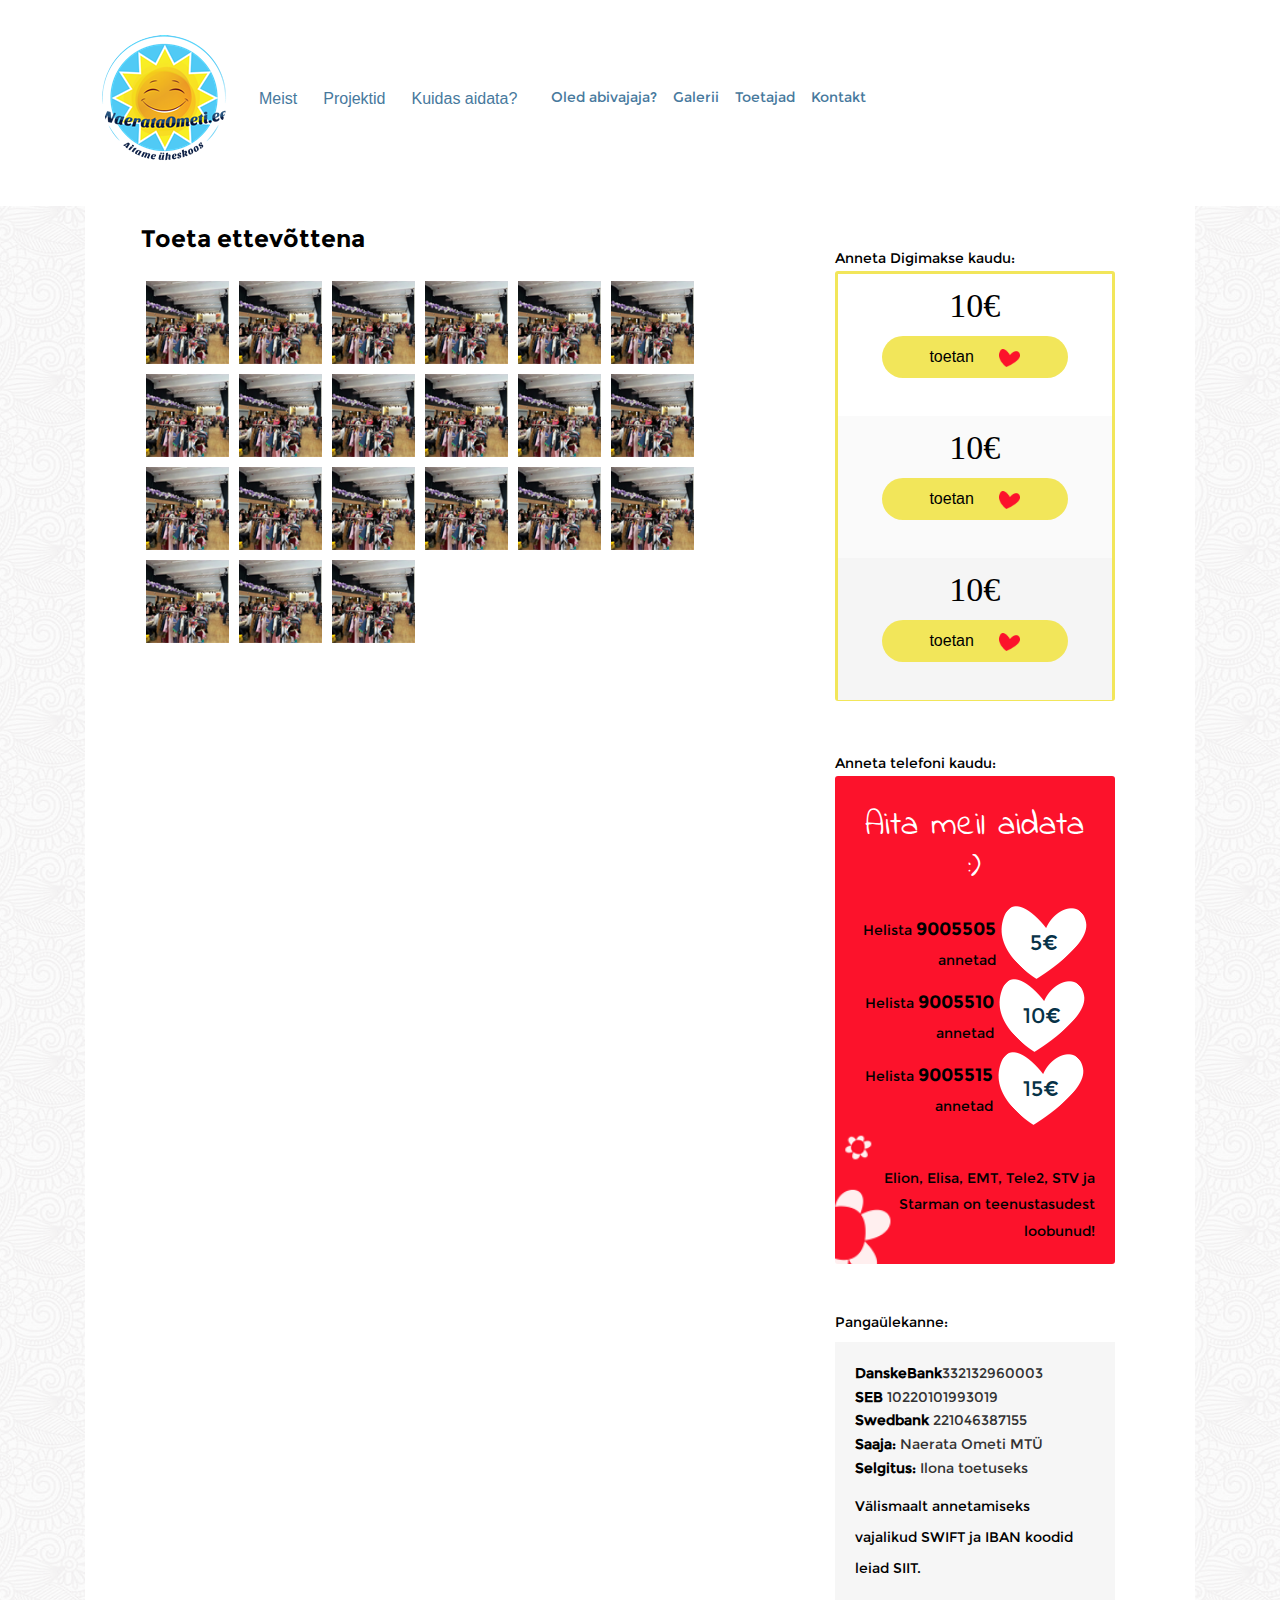
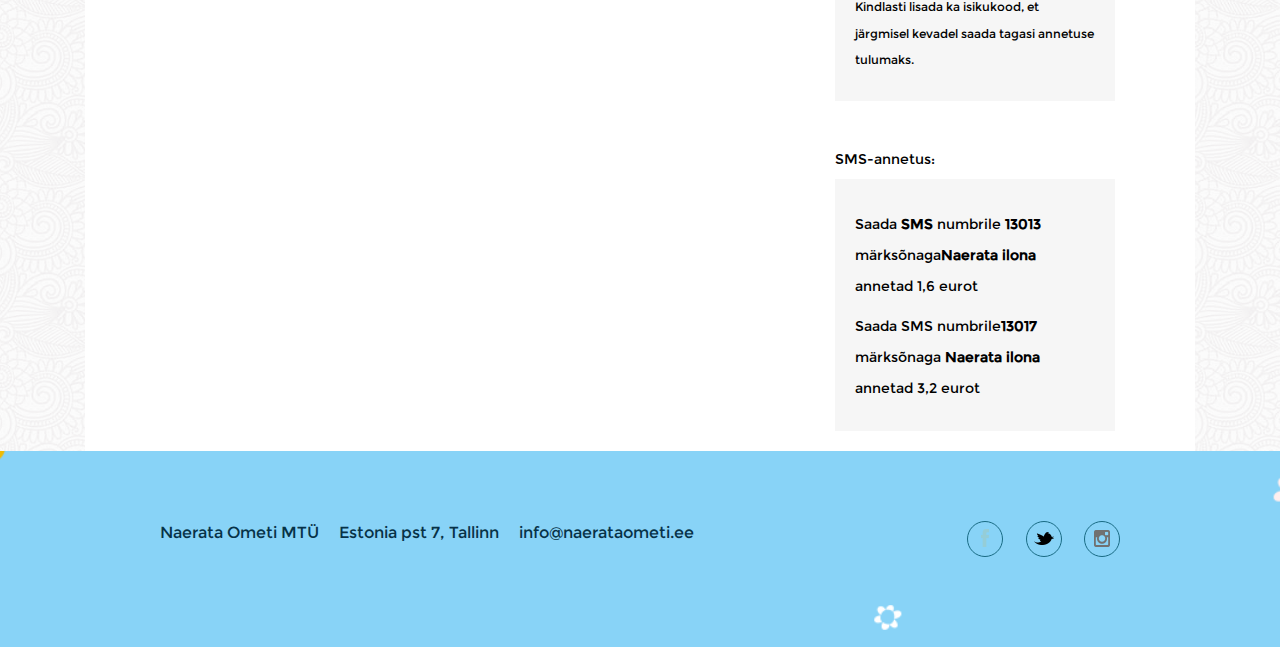
==== galerii.html @ 1d397ecc "fix" ====
<!DOCTYPE html>
<html lang="en">
<head>
    <meta charset="utf-8">
    <meta name="viewport" content="width=device-width, initial-scale=1, shrink-to-fit=no">
    <meta name="description" content="">
    <meta name="author" content="">
    <title>galerii</title>

    <!-- Bootstrap core CSS -->
    <link href="vendor/bootstrap/css/bootstrap.min.css" rel="stylesheet">
    <!-- Font Awesome -->
    <link rel="stylesheet" href="https://use.fontawesome.com/releases/v5.3.1/css/all.css"
          integrity="sha384-mzrmE5qonljUremFsqc01SB46JvROS7bZs3IO2EmfFsd15uHvIt+Y8vEf7N7fWAU" crossorigin="anonymous">
    <!-- Main CSS -->
    <link href="css/style.css" rel="stylesheet">
</head>

<body>

<nav class="navbar navbar-expand-lg navbar-light">
    <a class="navbar-brand" href="#"><img src="images/logo.png"></a>
    <button class="navbar-toggler" type="button" data-toggle="collapse" data-target="#navbarSupportedContent" aria-controls="navbarSupportedContent" aria-expanded="false" aria-label="Toggle navigation">
        <span class="navbar-toggler-icon"></span>
    </button>

    <div class="collapse navbar-collapse" id="navbarSupportedContent">
        <ul class="navbar-nav mr-auto">

            <li class="nav-item dropdown ">
                <a class="dropbtn">Meist<i class="fa fa-caret-down"></i></a>
                <ul class="dropdown-content" aria-labelledby="navbarDropdown1">
                    <li> <a class="dropdown-item" href="#">Typi non habent </a></li>
                    <li><a class="dropdown-item" href="#">Typi non habent </a></li>

                </ul>
            </li>
            <li class="nav-item dropdown">
                <a class="dropbtn">Projektid<i class="fa fa-caret-down"></i></a>
                <ul class="dropdown-content" aria-labelledby="navbarDropdown2">
                    <li> <a class="dropdown-item" href="#">Typi non habent </a></li>
                    <li><a class="dropdown-item" href="#">Typi non habent </a></li>
                </ul>
            </li>
            <li class="nav-item dropdown">
                <a class="dropbtn">Kuidas aidata?<i class="fa fa-caret-down"></i></a>
                <ul class="dropdown-content" aria-labelledby="navbarDropdown">
                    <li> <a class="dropdown-item" href="#">Typi non habent </a></li>
                    <li><a class="dropdown-item" href="#">Typi non habent </a></li>

                </ul>
            </li>
            <li class="nav-item">
                <a class="nav-link" href="oled.html">  Oled abivajaja? </a>
            </li>
            <li class="nav-item">
                <a class="nav-link" href="galerii.html">Galerii </a>
            </li>
            <li class="nav-item">
                <a class="nav-link" href="#">Toetajad</a>
            </li>
            <li class="nav-item">
                <a class="nav-link" href="kontakt.html">Kontakt</a>
            </li>
        </ul>
    </div>
</nav>


<section class="h_section">
    <div class="container">

        <div class="h-section2">
            <div class="box_first">


                <div class="h-sectn_oled-left">
                    <h2>Toeta ettevõttena</h2>
                    <div class="image_line row">

                        <div class="toeta_image" data-toggle="modal" data-target="#myModal">

                        <img src="images/l.png">
                            <div class="image_opasity">
                    </div>
                        </div>
                        <div class="toeta_image">
                            <img src="images/l.png">
                        </div>
                        <div class="toeta_image">
                        <img src="images/l.png">
                    </div>
                        <div class="toeta_image">
                        <img src="images/l.png">
                    </div>
                        <div class="toeta_image">
                        <img src="images/l.png">
                    </div>
                        <div class="toeta_image">
                        <img src="images/l.png">
                    </div>
                        <div class="toeta_image">
                        <img src="images/l.png">
                    </div>
                        <div class="toeta_image">
                        <img src="images/l.png">
                    </div>
                        <div class="toeta_image">
                        <img src="images/l.png">
                    </div>
                        <div class="toeta_image">
                        <img src="images/l.png">
                    </div>
                        <div class="toeta_image">
                        <img src="images/l.png">
                    </div>
                        <div class="toeta_image">
                            <img src="images/l.png">
                        </div>
                        <div class="toeta_image">
                            <img src="images/l.png">
                        </div>
                        <div class="toeta_image">
                            <img src="images/l.png">
                        </div>
                        <div class="toeta_image">
                            <img src="images/l.png">
                        </div>
                        <div class="toeta_image">
                            <img src="images/l.png">
                        </div>
                        <div class="toeta_image">
                            <img src="images/l.png">
                        </div>
                        <div class="toeta_image">
                            <img src="images/l.png">
                        </div>
                        <div class="toeta_image">
                            <img src="images/l.png">
                        </div>
                        <div class="toeta_image">
                            <img src="images/l.png">
                        </div>
                        <div class="toeta_image">
                            <img src="images/l.png">
                        </div>

                    </div>

                </div>

                <aside class="h-sectn_digimakse-right">
                    <p>Anneta Digimakse kaudu:</p>
                    <div class="box_right">
                        <div class="price">
                            <p>10€</p>
                            <button  data-toggle="modal" data-target="#exampleModalCenter">toetan<img src="images/heart.png"></button>
                        </div>
                        <div class="price2">
                            <p>10€</p>
                            <button>toetan<img src="images/heart.png"> </button>
                        </div>
                        <div class="price3">
                            <p>10€</p>
                            <button>toetan<img src="images/heart.png"></button>
                        </div>
                    </div>
                    <p>Anneta telefoni kaudu:</p>
                    <div class="h-sectn2-1-right">
                        <h3>Aita meil aidata :)</h3>
                        <div class="h-sect1-2_price">
                            <p>Helista <span>9005505</span><br>
                                annetad</p>
                            <div class="h-sect1-2__price">
                                5€
                            </div>
                        </div>
                        <div class="h-sect1-2_price">
                            <p>Helista <span>9005510</span><br>
                                annetad</p>
                            <div class="h-sect1-2__price">
                                10€
                            </div>
                        </div>
                        <div class="h-sect1-2_price">
                            <p>Helista <span>9005515</span><br>
                                annetad</p>
                            <div class="h-sect1-2__price">
                                15€
                            </div>
                        </div>
                        <p>Elion, Elisa, EMT, Tele2, STV ja<br> Starman on teenustasudest<br> loobunud!</p>
                    </div>
                    <div class="code_box">
                        <p>Pangaülekanne:</p>
                        <div class="bank">
                            <div class="banks_text">
                                <span> DanskeBank</span>332132960003<br/>
                                <span>SEB </span>10220101993019<br/>
                                <span>Swedbank </span>221046387155<br/>
                                <span>Saaja:</span> Naerata Ometi MTÜ<br/>
                                <span> Selgitus:</span> Ilona toetuseks<br/>

                                <p> Välismaalt annetamiseks vajalikud SWIFT ja IBAN koodid leiad SIIT.</p>

                                <p class="small">Kindlasti lisada ka isikukood, et järgmisel kevadel saada tagasi annetuse tulumaks.</p>
                            </div>
                        </div>
                    </div>
                    <div class="code_box">
                        <p>SMS-annetus:</p>
                        <div class="bank">
                            <div class="banks_text">
                                <p>Saada<span> SMS</span> numbrile <span>13013</span>
                                    märksõnaga<span>Naerata ilona</span>
                                    annetad 1,6 eurot</p>

                                <p> Saada SMS numbrile<span>13017</span>
                                    märksõnaga<span> Naerata ilona</span>
                                    annetad 3,2 eurot</p>
                            </div>
                        </div>
                    </div>
                </aside>

            </div>
        </div>
    </div>

    </div>
</section>






<footer class="f_bg">
    <div class="container">
        <div class="row">
            <div class="col-md-8 col-sm-12">
                <div class="f_info">
                    <ul>
                        <li>Naerata Ometi MTÜ</li>
                        <li>Estonia pst 7, Tallinn</li>
                        <li>info@naerataometi.ee</li>
                    </ul>
                </div>
            </div>
            <div class="col-md-4 col-sm-12">
                <div class="f_social">
                    <ul class="list-inline">
                        <li class="list-inline-item"><a href="#"><img src="images/fb.png" alt="facebook"></a></li>
                        <li class="list-inline-item"><a href="#"><img src="images/tw.png" alt="twitter"></a></li>
                        <li class="list-inline-item"><a href="#"><img src="images/inst.png" alt="instagram"></a></li>
                    </ul>
                </div>
            </div>
        </div>
    </div>
</footer>


<!-- Modal -->
<div class="modal fade" id="exampleModalCenter" tabindex="-1" role="dialog" aria-labelledby="exampleModalCenterTitle" aria-hidden="true">
    <div class="modal-dialog modal-dialog-centered" role="document">
        <div class="modal-content">
            <div class="modal-header">
                <h5 class="modal-title" id="exampleModalLongTitle"></h5>
                <button type="button" class="close" data-dismiss="modal" aria-label="Close">
                    <span aria-hidden="true">&times;</span>
                </button>
            </div>
            <div class="modal-body">
                <div class="modals_input">
                    <div class="input_toetan">
                        <label>Millist projekti soovite toetada?:</label>
                        <select>
                            <option value="volvo">Toetan MTÜ üldist tegevust</option>
                            <option value="saab">....</option>
                            <option value="mercedes">.....</option>
                        </select>
                        <label>Ettevõtte juriidiline nimi?:</label>
                        <input type="text" class="form-control" placeholder="">
                        <label>Kontaktisik:</label>
                        <input type="text" class="form-control" placeholder="">
                        <label>Telefon:</label>
                        <input type="text" class="form-control" placeholder="">

                    </div>

                    <div class="input_toetan">
                        <label>Summa millega soovite toetada?:</label>
                        <select>
                            <option value="volvo">50 € + Logo kodulehel</option>
                            <option value="saab">....</option>
                            <option value="mercedes">.....</option>
                        </select>

                        <label>Ettevõtte juriidiline aadress?:</label>
                        <input type="text" class="form-control" placeholder="">
                        <label>E-mail:</label>
                        <input type="text" class="form-control" placeholder="">
                        <label>Kui soovite saada lisainfot,
                            siis kirjutage siia küsimused:</label>
                        <textarea></textarea>
                        <div class="saada">
                            <button>saada</button>
                        </div>
                    </div>
                </div>
            </div>
        </div>
    </div>
</div>

<!-- The Modal -->
<div class="modal" id="myModal">
    <div class="modal-dialog">
        <div class="modal-content">

            <!-- Modal Header -->
            <div class="modal-header">
                <h1 class="modal-title"></h1>
                <button type="button" class="close" data-dismiss="modal">×</button>
            </div>

            <!-- Modal body -->
            <div class="modal-body">
                <img src="images/l.png">
            </div>


        </div>
    </div>
</div>

</div>







<script src="vendor/js/jquery-3.3.1.min.js"></script>
<script src="vendor/js/owl.carousel.min.js"></script>
<script src="vendor/bootstrap/js/bootstrap.min.js"></script>

<!-- Main JS -->
<script src="js/main.js"></script>

</body>
</html>
---- css/style.css ----
/* FONTS */

@font-face {
    font-family: 'Montserrat-Bold';
    src: url('../fonts/Montserrat-Bold.ttf');
}

@font-face {
    font-family: 'Montserrat-Regular';
    src: url('../fonts/Montserrat-Regular.ttf');
}
@font-face {
    font-family: 'IndieFlower';
    src: url('../fonts/IndieFlower.ttf');
}

/* END FONTS */

/* MAIN CSS */

html {
    margin: 0 !important;
    padding: 0;
}

body{
    margin: 0;
    padding: 0;
    background: #fff;
}

*,
*::before,
*::after {
    box-sizing: border-box;
}


h1, h2, h3, h4, h5, h6, p, ul {
    margin: 0;
}

a{
    text-decoration: none;
}

a:hover{
    text-decoration: none;
}

button:focus{
    outline: none !important;
}

a:focus{
    box-shadow: none;
    outline: none;
}

input:focus, textarea:focus{
    outline: none !important;
    box-shadow: none !important;
}

/* END MAIN CSS */

/* Top Navigation Bar */

.navbar-expand-lg {
    width: 57%;
    margin: 0 auto -50px;
}
.navbar-brand {
    margin-right: 170px;
}
.nav_area {
    display: flex;
    margin: 0 auto;
}
.navbar-light .navbar-brand img {
    border: 22px solid #ffffff;
    border-radius: 50%;
    background-color: #ffffff;

}
.navbar-light .navbar-nav .nav-link {
    font-family: Montserrat-Regular;
    font-size: 14px;
    font-weight: normal;
    font-style: normal;
    font-stretch: normal;
    line-height: 3.14;
    letter-spacing: normal;
    text-align: left;
    color: #47799d;
}
.dropbtn i {
    margin-left: 6px;
}



.dropbtn {
    color: white;
    font-size: 16px;
    border: none;
    margin-right: 20px;
}

.dropdown {
    position: relative;
    display: inline-block;
    margin-top: 19px;
}

.dropdown-content {
    display: none;
    position: absolute;
    background-color: #47799d;
    min-width: 160px;
    box-shadow: 0px 8px 16px 0px rgba(0,0,0,0.2);
    z-index: 1;
}

.dropdown-content a {
    color: black;
    padding: 12px 16px;
    text-decoration: none;
    display: block;
}
a:not([href]):not([tabindex]) {
    color: #47799d;
}

.dropdown-content a:hover {background-color: #47799d;}

.dropdown:hover .dropdown-content {display: block;}

.dropdown:hover .dropbtn {
    background-color: #47799d;
    padding: 7px;
    color: #47799d;
}
.navbar-light .navbar-nav .nav-link:focus, .navbar-light .navbar-nav .nav-link:hover {
    color: #47799d;
}
@media (max-width: 1534px) {
    .navbar-expand-lg {
        width: 90%;
    }
}
@media (max-width: 1842px) {
    .navbar-brand {
        margin-right: 10px;
    }
}
@media (max-width: 1700px){

}
@media (max-width: 1450px){

}
@media(max-width: 1200px){

}
@media (max-width: 992px){
    .nav-bar {
        display: inline-block;
        float: right;
        margin-top: 3px;
        background: transparent;
        border: none;
        font-size: 30px;
        color: #ffffff;
    }
    .top-nav {
        padding-right: 36px;
    }
    .nav-menu.open{
        display: block;
        background: #137aa0;
        position: absolute;
        top: 100%;
        left: 0;
        right: 0;
        overflow-y: scroll;
        z-index: 11;
    }
    .nav-menu{
        display: none;
    }
    .nav-menu ul li {
        border: none;
        display: block;
        float: none;
        padding: 0;
        margin-left: 0;
    }
    .nav-menu ul li a {
        display: block;
        height: 40px;
        line-height: 40px;
        width: 100%;
        font-size: 20px;
        letter-spacing: 2px;
        text-align: center;
    }
    .nav-menu ul li {
        box-sizing: border-box;
        border-top: 1px solid #343434;
    }
    .nav-menu ul li:nth-child(1){
        border-top: none;
    }
    .nav_bar{
        position: relative;
    }
}

/* End Top Navigation Bar */

/* Footer */

footer.f_bg {
    background-image: url("../images/footer-banner.png");
    background-repeat: no-repeat;
    -webkit-background-size: cover;
    -moz-background-size: cover;
    -o-background-size: cover;
    -ms-background-size: cover;
    background-size: cover;
    background-position: center;
}

footer .container {
    max-width: 1020px;
    padding:70px 15px;
    text-align: center;
}
.f_info ul {
    list-style-type: none;
    padding-left: 0;
    display: flex;
}
.f_info ul li {
    margin-right: 20px;
    font-family: 'Montserrat-Regular';
    font-size: 16px;
    color: #073247;
}
.f_social ul {
    list-style-type: none;
    padding-left: 0;
    text-align: right;
}
.f_social ul li {
    margin-left: 10px;
    width: 36px;
    height: 36px;
    border: solid 1px #196b84;
    border-radius: 50%;
    text-align: center;
    padding-top: 3px;
}
.f_social ul li img{
    width:auto;
}



/* End Footer */

/* First Page */

section.h-section1{
    background-image: url("../images/top-banner.png");
    background-repeat: no-repeat;
    -webkit-background-size: cover;
    -moz-background-size: cover;
    -o-background-size: cover;
    -ms-background-size: cover;
    background-size: cover;
    background-position: center;
}
.h-section1>.container{
    max-width: 1030px !important;
    padding: 170px 15px 0px 15px;

}
.h-section1>.container h2{
    text-shadow: 0px 2px 0 rgba(10, 79, 112, 0.69);
    font-family: 'IndieFlower';
    font-size: 35.5px;
    line-height: 1.21;
    text-align: left;
    color: #ffffff;
}
.h-sect3-1_box2 img {
    width: 83px;
    height: 72px;
    object-fit: contain;
}
.h-sect3-1_box2 {
    width: 22%;
    margin-bottom: 20px;
    margin-right: 21px;
}
.h-sectn3-1-right {
    text-align: center;
}
.cols {
    width: 100%;
    display: flex;
    justify-content: space-around;
    align-items: center;
}
.h-section1 .select-box .dropdown-content {
    padding: 30px 0px;
    margin-top: -15px;
    display: none;
    position: absolute;
    min-width: 228px;
    background-color: #c3eb8b;
    -webkit-border-radius: 5px;
    -moz-border-radius: 5px;
    border-radius: 10px;
    z-index: 1;
    left: 10px;
}
.h-section1 .select-box {
    padding-top: 50px;
    padding-bottom: 115px;
}
.h-section1 .select-box .dropdown .dropbtn {
    border: none;
    outline: none;
    padding: 0px 16px;
    margin: 0;
    width: 248px;
    height: 52px;
    border-radius: 26px;
    background-color: #f7e74b;
    position: relative;
    z-index: 2;
    font-family: 'Montserrat-Regular';
    font-size: 24px;
    color: #137aa0;
    display: flex;
    justify-content: space-between;
    align-items: center;
}
.h-section1 .select-box .dropdown .dropbtn img{
    width:auto;
}

.h-section1 .select-box .dropdown:hover .dropdown-content {
    display: block;
}
.h-section1 .select-box .dropdown-content a {
    font-family: 'Montserrat-Regular';
    color: #0f5d7a;
    font-size: 14px;
    float: none;
    color: black;
    padding: 5px 30px;
    text-decoration: none;
    display: block;
    text-align: left;
    text-decoration: underline;
}

section.h-section2{
    background-image: url("../images/banner1.png");
    background-repeat: no-repeat;
    -webkit-background-size: cover;
    -moz-background-size: cover;
    -o-background-size: cover;
    -ms-background-size: cover;
    background-size: cover;
    background-position: center;
}
.h-section2>.container{
    max-width: 1030px !important;
    padding: 50px 15px 55px 15px;

}
.post-box {
    padding: 0px 0px 20px 0px;
    max-width: 222px;
    margin: 0 auto;
    background-color: #ffffff;
    min-height: 500px;
}
.post-box h1 {
    font-family: 'Montserrat-Bold';
    font-size: 16px;
    font-weight: bold;
    line-height: 1.37;
    text-align: left;
    color: #000000;
    padding: 15px 15px;
    text-decoration: underline;
}
.post-box>p {
    padding: 0px 15px;
    font-family: 'Montserrat-Regular';
    font-size: 14px;
    line-height: 1.29;
    text-align: left;
    color: #16678e;
}
.post-box-btn {
    max-width: 186px;
    width: 100%;
    height: 42px;
    background-color: #ececec;
    margin: auto;
    border-radius: 21.2px;

}
.post-box-btn:hover {
    background-color: #f7e74b;
}
.post-box .post-box-btn a{
    display: block;
    font-family: 'Montserrat-Regular';
    font-size: 16px;
    text-align: center;
    color: #137aa0;
    border-radius: 20px;
    align-items: center;
    display: flex;
    justify-content: space-between;
    padding: 10px 20px;

}
.post-box a img {
    width:auto;
}
.post_range-slider {
    padding: 15px 15px;
}
.see_all_btn {
    margin-top: 20px;
    text-align: right;
}

.see_all_btn a{
    font-family: 'Montserrat-Regular';
    font-size: 14px;
    color: #000000;
    text-decoration: underline;
}
.h-section2-1 {
    margin-bottom: 40px;
}
.post_range-slider .total-price{
    font-family: 'Montserrat-Regular';
    font-size: 12px;
    line-height: 1;
    text-align: right;
    color: #969696;
}
.post_range-slider p{
    font-family: 'Montserrat-Regular';
    font-size: 12px;
    line-height: 1;
    text-align: center;
    color: #073247;
}
.post_range-slider .slider {
    -webkit-appearance: none;
    width: 100%;
    height: 4px;
    background: #84e902;
    outline: none;
    opacity: 0.7;
    -webkit-transition: .2s;
    transition: opacity .2s;
}

.post_range-slider .slider:hover {
    opacity: 1;
}

.post_range-slider .slider::-webkit-slider-thumb {
    -webkit-appearance: none;
    appearance: none;
    width: 2px;
    height: 10px;
    background: #84e902;
    cursor: pointer;
}

.post_range-slider .slider::-moz-range-thumb {
    width: 2px;
    height: 10px;
    background: #84e902;
    cursor: pointer;
}

.h-sectn2-1-top {
    display: flex;
    justify-content: space-between;
}
.h-sectn2-1-top h2{
    font-family: 'IndieFlower';
    font-size: 33px;
    color: #073247;
    margin-bottom: 37px;
}
.h-sectn2-1-top .see-btn {
    padding-right: 20px;
}
.h-sectn2-1-top .see-btn a{
    font-family: 'Montserrat-Regular';
    font-size: 16px;
    color: #073247;
    text-decoration: underline;
}
.h-sectn2-1-left {
    border-radius: 3px;
    background-color: #ffffff;
    padding: 25px 0px 25px 35px;
}
.h-sect2-1_box img{
    width: 52px;
    height: 52px;

}
.h-sect2-1_box a{
    display: flex;
    align-items: center;
}
.h-sect2-1_box:nth-child(odd){
    background-color: #ffffff;
    padding-top: 8px;
    padding-bottom: 8px;
}
.h-sect2-1_box:nth-child(even){
    background-color: #f6f6f6;
}
.h-sect2-1_box p{
    padding-left: 10px;
    font-family: 'Montserrat-Regular';
    font-size: 16px;
    line-height: 1.13;
    text-align: left;
    color: #000000;
    text-decoration: underline;
}
.h-sectn2-1-right {
    background-image: url("../images/img5.png");
    background-repeat: no-repeat;
    -webkit-background-size: cover;
    -moz-background-size: cover;
    -o-background-size: cover;
    -ms-background-size: cover;
    background-size: cover;
    background-position: center;
    width:100%;
    min-height: 433px;
    border-radius: 3px;
    padding: 20px;

}
.h-sectn2-1-right>h3 {
    font-family: 'IndieFlower';
    font-size: 33.5px;
    text-align: center;
    color: #ffffff;
    margin-bottom: 20px;
    margin-top: 10px;
}
.h-sect1-2_price{
    display: flex;
    align-items: center;
    justify-content: center;

}
.h-sect1-2_price p{
    font-family: 'Montserrat-Regular';
    font-size: 14px;
    text-align: right;
    color: #ffffff;
}
.h-sect1-2_price span {
    font-family: 'Montserrat-Bold';
    font-size: 18px;
}
.h-sect1-2__price {
    margin-left: 5px;
    background-image: url("../images/heart-white.png");
    background-repeat: no-repeat;
    -webkit-background-size: cover;
    -moz-background-size: cover;
    -o-background-size: cover;
    -ms-background-size: cover;
    background-size: cover;
    background-position: center;
    width: 86px;
    height: 73px;
    font-family: 'Montserrat-Regular';
    font-size: 21px;
    line-height: 3.55;
    text-align: center;
    color: #073247;
}
.h-sectn2-1-right>p{
    margin-top: 40px;
    text-align: right;
    font-family: 'Montserrat-Regular';
    font-size: 12px;
    line-height: 1.42;
    color: #950616;
}
section.h-section3{
    background-image: url("../images/banner2.png");
    background-repeat: no-repeat;
    -webkit-background-size: cover;
    -moz-background-size: cover;
    -o-background-size: cover;
    -ms-background-size: cover;
    background-size: cover;
    background-position: center;
}
.h-section3>.container{
    max-width: 1030px !important;
    padding: 50px 15px 55px 15px;

}
.h-sect3-1_box img{
    width:auto;
}
.h-section3-1 h2{
    font-family: 'IndieFlower';
    font-size: 34px;
    color: #073247;
    margin-bottom: 20px;
}

.h-sect3-1_box {
    display: inline-block;
    width: 23%;
    margin-top: 10px;
    margin-bottom: 10px;
    text-align: center;
}
.h-sect3-1_box a{
    font-family: 'Montserrat-Regular';
    font-size: 12px;
    color: #137aa0;
}

.h-sectn3-2-left {
    width: 94%;
    margin-top: 54px;
   border-radius: 3px;
    border: 1px solid #4c5454;
}
.fb-title {
    background: #ededed;
    font-family: 'Montserrat-Regular';
    font-size: 12px;
}
.fb-like{
    padding:10px;
    border-bottom: 1px solid #4c5454;
}
.fb-like>img{
     width:40px;
    height: 40px;
}
.fb-like {
    display: flex;
}
.fb___like {
    margin-left: 10px;
    font-family: 'Montserrat-Regular';
    font-size: 12px;
}
.fb___like {

}

.fb-imgs {
    display: inline-block;
}
.fb-imgs img{
    width:50px;
    height: 50px;
    margin: 1px;
}
@media (max-width: 768px) {
.image_area {
    flex-direction: column;
}
}
@media(max-width: 767px) {

}

/* End First Page */



/*start second page*/

.h-section2 {
    padding-top: 19px;
    background-color: #ffffff;
}
.h_section {
    background-image: url(../images/banner1.png);
    background-repeat: no-repeat;
    -webkit-background-size: cover;
    -moz-background-size: cover;
    -o-background-size: cover;
    -ms-background-size: cover;
    background-size: cover;
    background-position: center;
    margin-top: 60px;
}
.price {
    height: 142px;
    text-align: center;
}
.price2 {
    height: 142px;
    text-align: center;
}
.price3 {
    height: 142px;
    text-align: center;
}
.box_right img {
    width: 21px;
    height: 18px;
    margin-left: 25px;
}
.price2 {
    background-color: #fafafa;
}
.price3 {
    background-color: #f5f5f5;
}
button {
    cursor: pointer;
}
.box_right .price p {
    font-family: Montserrat;
    font-size: 34px;
    line-height: 0.35;
    letter-spacing: normal;
    text-align: center;
    color: #000000;
    padding-top: 26px;
    padding-bottom: 24px;
}
.box_right .price2 p {
    font-family: Montserrat;
    font-size: 34px;
    line-height: 0.35;
    letter-spacing: normal;
    text-align: center;
    color: #000000;
    padding-top: 26px;
    padding-bottom: 24px;
}
.box_right .price3 p {
    font-family: Montserrat;
    font-size: 34px;
    line-height: 0.35;
    letter-spacing: normal;
    text-align: center;
    color: #000000;
    padding-top: 26px;
    padding-bottom: 24px;
}
.box_right button {
    width: 186px;
    height: 42px;
    border-radius: 21.2px;
    background-color: #f2e65a;
    border: none;
}
.h-sectn_oled-left h2 {
    font-family: Montserrat-Bold;
    font-size: 24px;
    font-weight: bold;
    letter-spacing: normal;
    color: #000000;
    margin-bottom: 22px;
}
.h-sectn_oled-left p {
    font-family: Montserrat-Regular;
    font-size: 14px;
    line-height: 1.71;
    letter-spacing: normal;
    color: #727272;
}
.h-sectn_oled-left h3 {
    font-family: Montserrat-Regular;
    line-height: 1.71;
    font-size: 18px;
    color: #000000;
    margin-top: 27px;
    margin-bottom: 25px;
}
.h-sectn_oled-left h4 {
    font-family: Montserrat-Regular;
    font-size: 18px;
    line-height: 1.33;
    letter-spacing: normal;
    color: #000000;
    margin-bottom: 37px;
    margin-top: 30px;
}
.h-sectn_digimakse-right p {
    font-family: Montserrat-Regular;
    font-size: 14px;
    line-height: 1.86;
    color: #000000;
}
.box_right {
    width: 100%;
    height: 430px;
    border-radius: 3px;
    border: 3px solid #f2e65a;
    margin-bottom: 49px;
}
textarea {
    width: 90%;
    height: 174px;
    border-radius: 3px;
    border: solid 1px #e0e0e0;
    margin-top: 12px;
    margin-bottom: 25px;
}
.box_first {
    display: flex;
    width: 90%;
    margin: 0 auto;
}
select {
    outline: none;
    display: block;
    height: 45px;
    border-radius: 3px;
    border: solid 1px #e0e0e0;
    width: 100%;
    margin-bottom: 21px;
}
.inputs input {
    height: 45px;
    border-radius: 3px;
    border: solid 1px #e0e0e0;
    margin-bottom: 21px;
}
.inputs {
    display: flex;
    width: 90%;
    justify-content: space-between;
}
.saada button {
    width: 186px;
    height: 42px;
    border-radius: 21.2px;
    background-color: #f2e65a;
    border: none;
    font-family: Montserrat-Regular;
    font-size: 16px;
    line-height: 1.91;
    letter-spacing: normal;
    text-align: center;
    color: #000000;
    margin-top: 99px;
    cursor: pointer;
}
.saada  {
    text-align: end;
}
.sugu {
    width: 47%;
}
.nimi {
    width: 47%;
}
.h-sectn_oled-left {
    width: 65%;
    margin-right: 20px;
}
label {
    font-family: Montserrat-Regular;
    font-size: 14px;
    line-height: 1.71;
    letter-spacing: normal;
    color: #727272;
}
.h-sectn_digimakse-right {
    width: 28%;
    margin: 20px auto;
}

.bank span {
    font-size: 14px;
    font-weight: bold;
    font-style: normal;
    line-height: 1.71;
    color: #000000;
}
.bank .small {
    font-size: 12px;
    line-height: 1.33;
    font-family: Montserrat-Regular;
}
.bank {
    width: 100%;
    background-color: #f6f6f6;
    font-size: 14px;
    font-family: Montserrat-Regular;
    line-height: 1.71;
}
.code_box .bank p {
    margin-top: 10px;
    line-height: 2.21;
}
.code_box p {
    font-family: Montserrat-Regular;
    font-size: 14px;
    line-height: 1.86;
    color: #000000;
    margin-top: 45px;
    margin-bottom: 7px;
}
.banks_text {
    padding: 20px;
}
.telefon {
    margin-top: 22px;
}
@media (max-width: 1200px) {
    .h-sectn2-1-right {
        padding: 3px;
    }
}
@media (max-width: 992px) {
    .h-sectn_digimakse-right {
        width: 38%;
    }
}
@media (max-width: 768px) {
    .box_first {
        flex-direction: column;
    }
    .text_area {
        width: 90%;
        margin: 0 auto;
    }
    .saada1 {
        margin: 0 auto;
    }
    textarea {
        width: 100%;
    }

    .inputs {
        margin: 0 auto;
    }
    .h-sectn_oled-left {
        width: 100%;
    }
    .h-sectn_digimakse-right {
        width: 90%;
    }
}
@media (max-width: 500px) {
    .inputs {
        flex-direction: column;
    }
    .sugu {
        width: 100%;
    }
    .nimi {
        width: 100%;
    }
    .saada button {
        margin-bottom: 20px;
        margin-top: 22px;
    }
}
@media (max-width: 360px) {
    .f_info ul li {
        font-size: 12px;
    }
}
/*end second page*/

/* starrt kontakp page */


li {
    list-style-type:  none;
}
ul {
    padding: 0;
}
.h-sectn_oled-left i {
    color: #82c9f3;
    margin-left: 13px;
}
.h-sectn_oled-left li {
    font-family: Montserrat-Regular;
    font-size: 14px;
    line-height: 1.57;
    letter-spacing: normal;
    text-align: left;
    color: #727272;
}
.h-sectn_oled-left .naerata {
    font-family: Montserrat-Regular;
    font-size: 18px;
    line-height: 1.57;
    letter-spacing: normal;
    text-align: left;
    color: #000000;
    margin-bottom: 3px;
}
.saada1 button {
    width: 186px;
    height: 42px;
    border-radius: 21.2px;
    background-color: #f2e65a;
    border: none;
    font-family: Montserrat-Regular;
    font-size: 16px;
    line-height: 1.91;
    letter-spacing: normal;
    text-align: center;
    color: #000000;
    margin-top: 12px;
    cursor: pointer;
}
.saada1 {
    text-align: end;
    width: 90%;
    border-bottom: 1px solid #717171;
    padding-bottom: 25px;
    margin-bottom: 73px;
}
.nav-tabs .nav-item.show .nav-link, .nav-tabs .nav-link.active {
    background-color: #f6f6f6;
    border: none;
    font-family: Montserrat-Regular;
    font-size: 14px;
    line-height: 1.71;
    text-align: left;
    color: #000000;
}
.tab-content>.active {
    background-color: #f6f6f6;
    width: 90%;
}
.nav-tabs .nav-link {
    border: solid 1px #e0e0e0;
    margin-right: 5px;
    font-family: Montserrat-Regular;
    font-size: 14px;
    line-height: 1.71;
    letter-spacing: normal;
    text-align: left;
    color: #727272;
    border-radius: 0;
}
.nav-tabs {
    margin-top: 23px;
    width: 90%;
}
.images {
    display: flex;
    justify-content: space-around;
}
.photo img {
    width: 125px;
    height: 125px;
    border-radius: 50%;
    object-fit: cover;
    border: solid 1px #b2dbf8;
}
.photo {
    border: 2px solid #b2dbf8;
    border-radius: 50%;
    padding: 6px;
    width: 142px;
    margin: 29px auto;
}
.photo:hover {
    border: 2px solid #f2e65a;
}
.photo img:hover {
    border: 1px solid #f2e65a;
}
.image_text h2 {
    font-size: 18px;
    line-height: 1.22;
    color: #000000;
    font-family: Montserrat-Regular;
    text-align: center;
    margin-bottom: 4px;
    font-weight: normal;
}
.image_text {
    text-align: center;
    margin-top: 20px;
    margin-bottom: 20px;
}
.image_text .email {
    color: #47799d;
    font-size: 14px;
}
.image_text h3 {
    font-size: 14px;
    font-family: Montserrat-Regular;
    color: #727272;
    margin: 5px;
}
.image_text p {
    font-family: Montserrat-Regular;
    font-size: 12px;
    line-height: 1.5;
    letter-spacing: normal;
    text-align: center;
    color: #727272;
}
@media (max-width: 992px) {
.images {
    flex-wrap: wrap;
}
}
@media (max-width: 500px) {
    .saada1 button {
        margin-bottom: 20px;
        margin-top: 22px;
    }
}

/*tula page*/

ul {
    margin-bottom: 20px;
}
.h-sectn_oled-left span {
    font-weight: bold;
}
.h-sectn_oled-left p {
    margin-bottom: 25px;
}

.h-sectn_oled-left h1 {
    font-size: 24px;
    color: #000000;
    font-family: Montserrat-Bold;
    margin-bottom: 20px;
}
/* The container */
.container2 {
    display: block;
    position: relative;
    padding-left: 35px;
    margin-bottom: 12px;
    cursor: pointer;
    -webkit-user-select: none;
    -moz-user-select: none;
    -ms-user-select: none;
    user-select: none;
    font-family: Montserrat-Regular;
    font-size: 14px;
    line-height: 1.71;
    letter-spacing: normal;
    text-align: left;
    color: #727272;
}

/* Hide the browser's default checkbox */
.check .container2 input {
    position: absolute;
    opacity: 0;
    cursor: pointer;
    height: 0;
    width: 0;
}

/* Create a custom checkbox */
.checkmark {
    position: absolute;
    top: 0;
    left: 0;
    height: 25px;
    width: 25px;
    background-color: #eee;
    border-radius: 3px;
    border: solid 1px rgba(30, 30, 31, 0.19);
}

/* Create the checkmark/indicator (hidden when not checked) */
.checkmark:after {
    content: "";
    position: absolute;
    display: none;
}

/* Show the checkmark when checked */
.container2 input:checked ~ .checkmark:after {
    display: block;
}

/* Style the checkmark/indicator */
.container2 .checkmark:after {
    left: 9px;
    top: 5px;
    width: 5px;
    height: 10px;
    border: solid #000000;
    border-width: 0 3px 3px 0;
    -webkit-transform: rotate(45deg);
    -ms-transform: rotate(45deg);
    transform: rotate(45deg);
}
.check {
    display: flex;
    justify-content: space-between;
    width: 90%;
}
.label2 {
    margin-top: 19px;
}
@media(max-width: 1167px) {
.check {
    flex-direction: column;
}
    .h-sectn_oled-left {
        margin-bottom: 20px;
    }
    .saada {
        text-align: start;
    }
    .saada button {
        margin-top: 50px;
    }
}

/*toeta*/

 .meie_kontod {
     border: solid 1px #ebebeb;
     margin-bottom: 32px;
     margin-top: 30px;
 }
 .meie_kontod h1 {
     font-family: Montserrat-Regular;
     font-size: 18px;
     line-height: 1.33;
     letter-spacing: normal;
     text-align: left;
     color: #000000;
     margin: 0;
     padding: 17px;
     width: 100%;
     height: 59px;
     background-color: #ececec;
 }
 .banks_numbers h2 {
     font-size: 16px;
     font-weight: bold;
     font-family: Montserrat-Bold;
     color: #727272;
     margin-top: 6px;
     margin-bottom: 6px;
 }
 .banks_numbers h4 {
     font-family: Montserrat-Regular;
     font-size: 14px;
     line-height: 1.71;
     letter-spacing: normal;
     text-align: left;
     color: #727272;
     margin: 0;
 }
.text_text {
    width: 100%;
    height: 174px;
    border-radius: 3px;
    border: solid 1px #e0e0e0;
    margin-top: 12px;
    margin-bottom: 25px;
}
 .banks_numbers {
     margin-top: 30px;
     margin-left: 25px;
     margin-right: 25px;
 }
 .paragraph p {
     margin-top: 2px;
     margin-bottom: 0;
 }
.paragraph {
    margin: 60px 0 44px 25px;
}
.banks_numbers p {
    margin-bottom: 9px;
}
.banks_numbers .text {
    margin-top: 30px;
    padding-bottom: 20px;
}
.paragraph img {
    width: 147px;
    height: 47px;
    object-fit: cover;
}

@media (max-width: 500px) {
    .meie_kontod h1 {
        height: 69px;
    }
}
/*toetame */


.logos_area {
    display: flex;
    align-items: center;
    margin-top: 6px;
    flex-wrap: wrap;
}
.logos {
    margin-right: 30px;
    margin-bottom: 20px;
}
.info {
    display: flex;
    margin-top: 83px;
    justify-content: space-between;
    margin-bottom: 75px;
}
.lisainfo ul {
    margin-bottom: 0;
}
.lisainfo h2 {
    font-size: 18px;
    font-weight: bold;
    color: #000000;
    font-family: Montserrat-Bold;
    margin-bottom: 11px;
}
.lisainfo li {
    font-family: Montserrat-Regular;
    font-size: 14px;
    line-height: 1.71;
    letter-spacing: normal;
    text-align: left;
    color: #727272;
}
.box {
    text-align: center;
    margin-left: 40px;
}
.box button {
    display: flex;
    align-items: center;
    font-size: 12px;
    font-family: Montserrat-Regular;
    border-radius: 3px;
}
.social_box {
    display: flex;
    align-items: flex-end;
}
.button1 {
    background-color: #4762b7;
    color: #ffffff;
    border: none;
}
.button2 {
    background-color: #fafafa;
    color: #000000;
    border: 1px solid #cecece;
}
.button3 {
    background-color: #ffffff;
    border: 1px solid #cecece;
    color: #df4a31;
    padding-left: 20px;
    padding-right: 20px;
}
.button1 span {
    color: #4762b7;
    background-color: #ffffff;
    font-size: 11px;
    padding: 2px 3px 0 5px;
    margin-right: 4px;
}
.button2 span {
    color: #00aaef;
    font-size: 11px;
    padding: 2px 3px 0 5px;
    margin-right: 4px;
}

body {
    font-family: "HelveticaNeue-Light","Helvetica Neue Light","Helvetica Neue",Helvetica,Arial,"Lucida Grande",sans-serif;
    font-size: 16px;
    color: #333;
}

.tooltip {
    display: inline-block;
    position: relative;
    cursor: pointer;
    border-bottom: dotted 1px grey;
    padding-bottom: 2px;
    opacity: unset;
}

.tooltip:after {
    content: attr(data-tooltip);
    display: block;
    position: absolute;
    color: #000000;
    padding: 3px;
    border-radius: 3px;
    bottom: 138%;
    text-align: center;
    display: none;
    font-size: 14px;
    line-height: 1.3;
    border: 1px solid rgba(0, 0, 0, 0.5);
    width: 54px;
    height: 34px;
}

.tooltip:before {
    content: "";
    transform: rotate(45deg);
    width: 10px;
    height: 10px;
    top: -13px;
    position: absolute;
    left: 50%;
    margin-left: -5px;
    display: none;
    z-index: 2;
    border-right: 1px solid rgba(0, 0, 0, 0.5);
    border-bottom: 1px solid rgba(0, 0, 0, 0.5);
}

.tooltip:hover:after,
.tooltip:hover:before {
    display: block;
}

.item img {
    width: 60px;
    height: 60px;
    object-fit: cover;
}
@media (max-width: 1062px) {
    .info {
        flex-direction: column;
        margin-top: 94px;
    }
    .social_box {
        margin-top: 30px;
    }
    .box {
        margin-right: 34px;
        margin-left: 0;
    }
}


/**/

.container {
    margin: auto;
}

.main-img img,
.imgs img {
    width: 100%
}
.main-img {
    margin-bottom: 15px;
}
.imgs {
    flex-wrap: wrap;
    display: flex;
    grid-template-columns: repeat(4, 1fr);
    grid-gap: 5px;
    margin-top: 5px;
    justify-content: start;
    margin-bottom: 48px;
}
.imgs img {
    margin: 2px;
    width: 54px;
    height: 53px;
    object-fit: cover;
}
.toeta_image img {
    width: 83px;
    height: 83px;
    object-fit: cover;
}

.modal-body img {
    width: 100%;
    object-fit: cover;
}
footer {
    text-align: center;
}

footer p {
    color: #fff;
    font-size: 0.9rem;
}
@media (max-width: 1063px) {
    .box button {
        margin-top: 20px;
    }
}

/* css aimation for the images */

@keyframes fadeIn {
    to {
        opacity: 1;
    }
}

.fade-in {
    opacity: 0;
    animation: fadeIn 0.5s ease-in 1 forwards;
}
/*toeta-page*/

.anneta {
    background-color: #f6f6f6;
    padding: 30px;
}
.modal-content {
    width: 100%;
}
.modal-header {
    width: 100%;
    border-bottom: none;
}
.input_toetan input {
    width: 82%;
    height: 45px;
    border: solid 1px #e0e0e0;
    margin: 0 auto 30px;
}
.input_toetan select {
    margin: 0 auto 30px;
    width: 82%;
    height: 45px;
    border: solid 1px #e0e0e0;
}
.modals_input {
    display: flex;
}
.modals_input textarea {
    width: 82%;
    margin-left: 35px;
}
.input_toetan {
    width: 50%;
}
.input_toetan label {
    margin-left: 35px;
}
.input_toetan button {
    margin-top: 30px;
    margin-right: 32px;
}
.meie_image img {
    width: 109px;
    height: 109px;
}
.h-sectn_oled-left .meie_kallid {
    font-family: Montserrat-Regular;
    font-size: 24px;
    font-weight: normal;
    font-style: normal;
    font-stretch: normal;
    line-height: 1;
    letter-spacing: normal;
    text-align: left;
    color: #000000;
    margin-top: 129px;
}
.meie_image {
    margin-right: 25px;
}
.modal-dialog {
    margin: 0 auto;
    max-width: 785px;
}
.image_line img {
    margin: 5px;
}
@media (max-width: 1200px) {
    .modal-content {
        width: 70%;
        margin: 0 auto;
    }
    .modals_input {
        flex-direction: column;
    }
    .input_toetan {
        width: 100%;
    }
    .input_toetan .saada {
text-align: center;
    }
}
@media (max-width: 768px) {
    .h-sectn_oled-left .meie_kallid {
        margin-top: 60px;
    }
}
@media (max-width: 500px) {
    .modal-content {
        width: 90%;
    }
    .input_toetan input {
        margin: 0 auto 10px;
    }
    .input_toetan select {
        margin: 0 auto 10px;
    }
}
/*toetajad*/
.h-sectn_oled-left3 {
    width: 65%;
    margin-right: 20px;
}
.h-sectn_oled-left3 h2 {
    font-size: 24px;
    font-weight: bold;
    line-height: 0.67;
    color: #000000;
    font-family: Montserrat-Bold;
    margin-bottom: 20px;

}
.h-sectn_oled-left3 p {
    font-family: Montserrat-Regular;
    font-size: 14px;
    font-weight: normal;
    font-style: normal;
    font-stretch: normal;
    line-height: 1.79;
    letter-spacing: normal;
    text-align: left;
    color: #727272;

}
.h-sectn_oled-left3 h3 {
    font-family: Montserrat-Regular;
    font-size: 24px;
    font-weight: normal;
    font-style: normal;
    font-stretch: normal;
    line-height: 1;
    letter-spacing: normal;
    text-align: left;
    color: #000000;
    margin-top: 35px;
    margin-bottom: 36px;
}
.h-sect3-1_box1 img {
    width: 100px;
    height: 100px;
    object-fit: contain;
    margin-right: 90px;
}
.kui {
    width: 100%;
    height: 61px;
    background-color: #fefcdd;
    margin-top: 32px;
    margin-bottom: 46px;
}
.kui p {
    font-family: Montserrat-Regular;
    font-size: 14px;
    font-weight: normal;
    font-style: normal;
    font-stretch: normal;
    line-height: 1.07;
    letter-spacing: normal;
    text-align: left;
    color: #727272;
    padding: 23px;
}
.row {
    margin: 0;
}
@media (max-width: 768px) {
    .h-sectn_oled-left3 {
        width: 100%;
    }
}
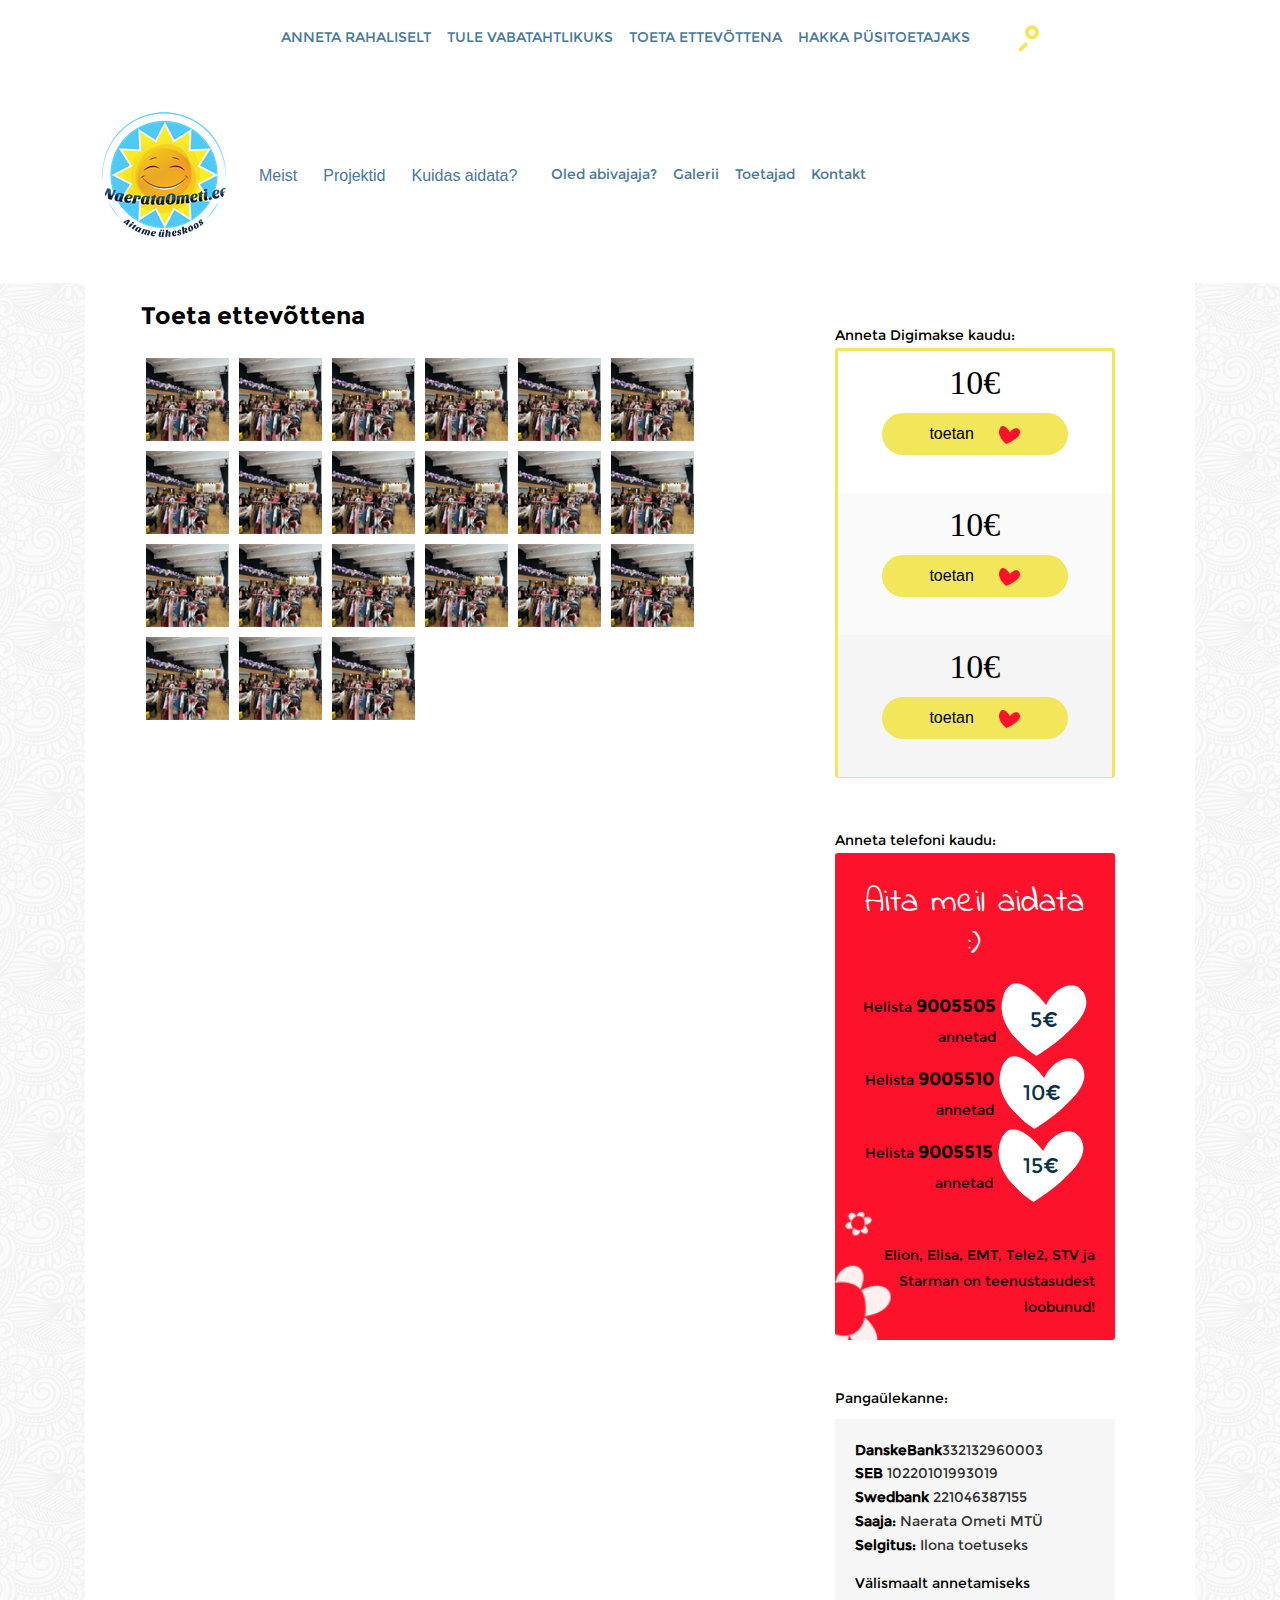
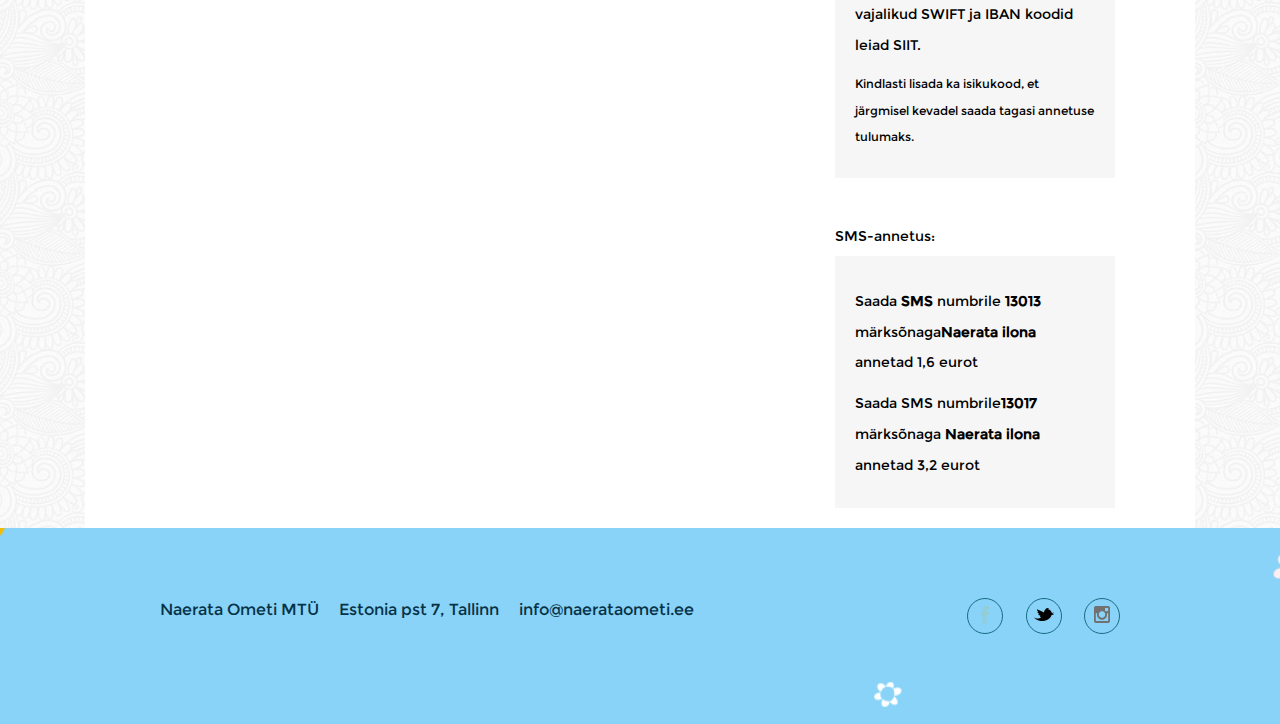
==== commit 4bd4705f: "my first commit" ====
--- a/galerii.html
+++ b/galerii.html
@@ -14,10 +14,52 @@
           integrity="sha384-mzrmE5qonljUremFsqc01SB46JvROS7bZs3IO2EmfFsd15uHvIt+Y8vEf7N7fWAU" crossorigin="anonymous">
     <!-- Main CSS -->
     <link href="css/style.css" rel="stylesheet">
+    <link href="css/nav-css.css" rel="stylesheet">
 </head>
 
 <body>
 
+
+
+<nav class="navbar navbar-expand-lg navbar-light first_nav">
+
+
+    <div class="collapse navbar-collapse" id="navbarTogglerDemo03">
+        <ul class="navbar-nav">
+            <li class="nav-item">
+                <a class="nav-link" href="toetajad.html">ANNETA RAHALISELT</a>
+            </li>
+            <li class="nav-item">
+                <a class="nav-link" href="toetajad.html">TULE VABATAHTLIKUKS</a>
+            </li>
+            <li class="nav-item">
+                <a class="nav-link" href="toetajad.html">TOETA ETTEVÕTTENA</a>
+            </li>
+            <li class="nav-item">
+                <a class="nav-link" href="toetajad.html">HAKKA PÜSITOETAJAKS</a>
+            </li>
+
+
+        </ul>
+    </div>
+    <button class="navbar-toggler" type="button" data-toggle="collapse" data-target="#navbarTogglerDemo03" aria-controls="navbarTogglerDemo03" aria-expanded="false" aria-label="Toggle navigation">
+        <span class="navbar-toggler-icon"></span>
+    </button>
+    <a class="navbar-brand" href="#">
+        <form onsubmit="submitFn(this, event);">
+            <div class="search-wrapper">
+                <div class="input-holder">
+                    <input type="text" class="search-input" placeholder="Type to search" />
+                    <button class="search-icon" onclick="searchToggle(this, event);"><span></span></button>
+                </div>
+                <span class="close" onclick="searchToggle(this, event);"></span>
+                <div class="result-container">
+
+                </div>
+            </div>
+        </form>
+    </a>
+</nav>
 <nav class="navbar navbar-expand-lg navbar-light">
     <a class="navbar-brand" href="#"><img src="images/logo.png"></a>
     <button class="navbar-toggler" type="button" data-toggle="collapse" data-target="#navbarSupportedContent" aria-controls="navbarSupportedContent" aria-expanded="false" aria-label="Toggle navigation">
@@ -50,6 +92,7 @@
 
                 </ul>
             </li>
+
             <li class="nav-item">
                 <a class="nav-link" href="oled.html">  Oled abivajaja? </a>
             </li>
@@ -57,7 +100,7 @@
                 <a class="nav-link" href="galerii.html">Galerii </a>
             </li>
             <li class="nav-item">
-                <a class="nav-link" href="#">Toetajad</a>
+                <a class="nav-link" href="toetajad.html">Toetajad</a>
             </li>
             <li class="nav-item">
                 <a class="nav-link" href="kontakt.html">Kontakt</a>
--- a/css/style.css
+++ b/css/style.css
@@ -1075,6 +1075,11 @@
 .nav-tabs {
     margin-top: 23px;
     width: 90%;
+}
+
+
+@media screen and (max-width: 560px) {
+    .search-wrapper.active .input-holder {width:200px;}
 }
 .images {
     display: flex;
--- a/css/nav-css.css
+++ b/css/nav-css.css
@@ -0,0 +1,195 @@
+.first_nav {
+    display: flex;
+    justify-content: center;
+    margin-bottom: 1px;
+}
+.first_nav .navbar-collapse {
+    max-width: 724px;
+}
+
+
+.search-wrapper {
+    position: absolute;
+    top:2%;
+}
+.search-wrapper.active {
+    width: 21%;
+}
+
+.search-wrapper .input-holder {
+    overflow: hidden;
+    height: 50px;
+    background: rgba(255,255,255,0);
+    border-radius:6px;
+    position: relative;
+    width:70px;
+    -webkit-transition: all 0.3s ease-in-out;
+    -moz-transition: all 0.3s ease-in-out;
+    transition: all 0.3s ease-in-out;
+}
+.search-wrapper.active .input-holder {
+    border-radius: 50px;
+    width:100%;
+    background: #f2e65a;;
+    -webkit-transition: all .5s cubic-bezier(0.000, 0.105, 0.035, 1.570);
+    -moz-transition: all .5s cubic-bezier(0.000, 0.105, 0.035, 1.570);
+    transition: all .5s cubic-bezier(0.000, 0.105, 0.035, 1.570);
+}
+
+.search-wrapper .input-holder .search-input {
+    width:100%;
+    height: 50px;
+    padding:0px 70px 16px 20px;
+    opacity: 0;
+    position: absolute;
+    top:0px;
+    left:0px;
+    background: transparent;
+    -webkit-box-sizing: border-box;
+    -moz-box-sizing: border-box;
+    box-sizing: border-box;
+    border:none;
+    outline:none;
+    font-family:"Open Sans", Arial, Verdana;
+    font-size: 16px;
+    font-weight: 400;
+    line-height: 20px;
+    color:#FFF;
+    -webkit-transform: translate(0, 60px);
+    -moz-transform: translate(0, 60px);
+    transform: translate(0, 60px);
+    -webkit-transition: all .3s cubic-bezier(0.000, 0.105, 0.035, 1.570);
+    -moz-transition: all .3s cubic-bezier(0.000, 0.105, 0.035, 1.570);
+    transition: all .3s cubic-bezier(0.000, 0.105, 0.035, 1.570);
+
+    -webkit-transition-delay: 0.3s;
+    -moz-transition-delay: 0.3s;
+    transition-delay: 0.3s;
+}
+.search-wrapper.active .input-holder .search-input {
+    opacity: 1;
+    -webkit-transform: translate(0, 10px);
+    -moz-transform: translate(0, 10px);
+    transform: translate(0, 10px);
+}
+
+.search-wrapper .input-holder .search-icon {
+    width:70px;
+    height:70px;
+    border:none;
+    border-radius:6px;
+    background: #FFF;
+    padding:0px;
+    outline:none;
+    position: relative;
+    z-index: 2;
+    float:right;
+    cursor: pointer;
+    -webkit-transition: all 0.3s ease-in-out;
+    -moz-transition: all 0.3s ease-in-out;
+    transition: all 0.3s ease-in-out;
+}
+.search-wrapper.active .input-holder .search-icon {
+    width: 50px;
+    height:50px;
+    border-radius: 30px;
+}
+.search-wrapper .input-holder .search-icon span {
+    width:22px;
+    height:22px;
+    display: inline-block;
+    vertical-align: middle;
+    position:relative;
+    -webkit-transform: rotate(45deg);
+    -moz-transform: rotate(45deg);
+    transform: rotate(45deg);
+    -webkit-transition: all .4s cubic-bezier(0.650, -0.600, 0.240, 1.650);
+    -moz-transition: all .4s cubic-bezier(0.650, -0.600, 0.240, 1.650);
+    transition: all .4s cubic-bezier(0.650, -0.600, 0.240, 1.650);
+
+}
+.search-wrapper.active .input-holder .search-icon span {
+    -webkit-transform: rotate(-45deg);
+    -moz-transform: rotate(-45deg);
+    transform: rotate(-45deg);
+}
+.search-wrapper .input-holder .search-icon span::before, .search-wrapper .input-holder .search-icon span::after {
+    position: absolute;
+    content:'';
+}
+.search-wrapper .input-holder .search-icon span::before {
+    width: 4px;
+    height: 11px;
+    left: 9px;
+    top: 18px;
+    border-radius: 2px;
+    background: #f2e65a;;
+}
+.search-wrapper .input-holder .search-icon span::after {
+    width: 14px;
+    height: 14px;
+    left: 0px;
+    top: 0px;
+    border-radius: 16px;
+    border: 4px solid #f2e65a;;
+}
+
+.search-wrapper .close {
+    position: absolute;
+    z-index: 1;
+    top:15px;
+    right:20px;
+    width:25px;
+    height:25px;
+    cursor: pointer;
+    -webkit-transform: rotate(-180deg);
+    -moz-transform: rotate(-180deg);
+    transform: rotate(-180deg);
+    -webkit-transition: all .3s cubic-bezier(0.285, -0.450, 0.935, 0.110);
+    -moz-transition: all .3s cubic-bezier(0.285, -0.450, 0.935, 0.110);
+    transition: all .3s cubic-bezier(0.285, -0.450, 0.935, 0.110);
+    -webkit-transition-delay: 0.2s;
+    -moz-transition-delay: 0.2s;
+    transition-delay: 0.2s;
+}
+.search-wrapper.active .close {
+    right:-33px;
+    -webkit-transform: rotate(45deg);
+    -moz-transform: rotate(45deg);
+    transform: rotate(45deg);
+    -webkit-transition: all .6s cubic-bezier(0.000, 0.105, 0.035, 1.570);
+    -moz-transition: all .6s cubic-bezier(0.000, 0.105, 0.035, 1.570);
+    transition: all .6s cubic-bezier(0.000, 0.105, 0.035, 1.570);
+    -webkit-transition-delay: 0.5s;
+    -moz-transition-delay: 0.5s;
+    transition-delay: 0.5s;
+}
+.search-wrapper .close::before, .search-wrapper .close::after {
+    position:absolute;
+    content:'';
+    background: #000000;
+    border-radius: 2px;
+}
+.search-wrapper .close::before {
+    width: 5px;
+    height: 25px;
+    left: 10px;
+    top: 0px;
+}
+.search-wrapper .close::after {
+    width: 25px;
+    height: 5px;
+    left: 0px;
+    top: 10px;
+}
+.search-wrapper .result-container {
+    width: 100%;
+    position: absolute;
+    top:80px;
+    left:0px;
+    text-align: center;
+    font-family: "Open Sans", Arial, Verdana;
+    font-size: 14px;
+    display:none;
+    color:#B7B7B7;
+}
